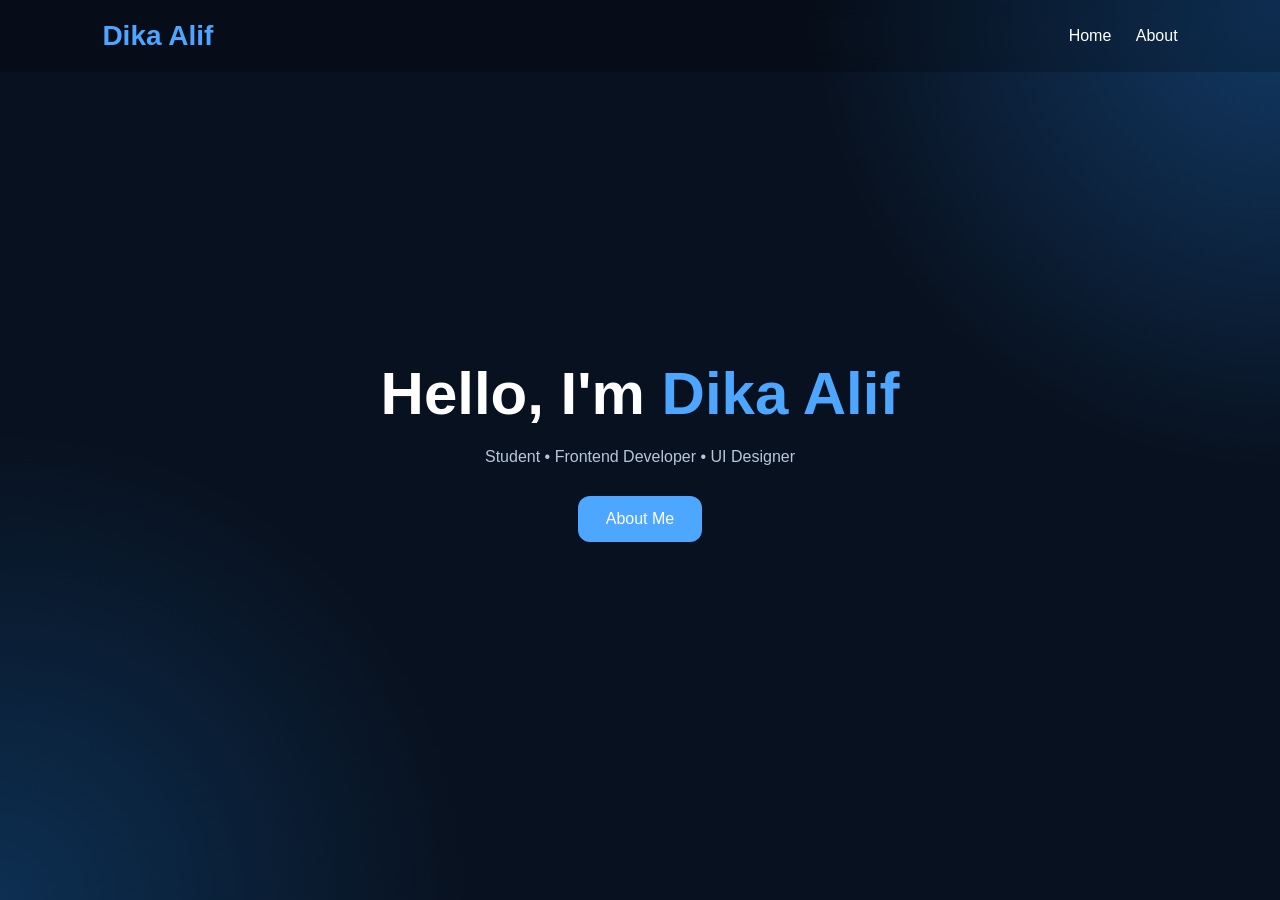
==== index.html @ 0114e105 "Add files via upload" ====
<!DOCTYPE html>
<html lang="id">
<head>
  <meta charset="UTF-8">
  <meta name="viewport" content="width=device-width, initial-scale=1.0">
  <title>Dika Alif</title>

  <link rel="stylesheet" href="style.css">
</head>
<body>

  <header>
    <div class="logo">Dika Alif</div>

    <nav>
      <a href="index.html">Home</a>
      <a href="about.html">About</a>
    </nav>
  </header>

  <section class="hero">

    <div class="hero-text">

      <h1>Hello, I'm <span>Dika Alif</span></h1>

      <p>
        Student • Frontend Developer • UI Designer
      </p>

      <a href="about.html" class="btn">
        About Me
      </a>

    </div>

  </section>

</body>
</html>
---- style.css ----
*{
  margin:0;
  padding:0;
  box-sizing:border-box;
  font-family:Arial, sans-serif;
}

body{
  background:#08111f;
  color:white;
}

header{
  width:100%;
  padding:20px 8%;
  display:flex;
  justify-content:space-between;
  align-items:center;
  position:fixed;
  top:0;
  background:rgba(0,0,0,0.2);
  backdrop-filter:blur(10px);
}

.logo{
  font-size:28px;
  font-weight:bold;
  color:#4da6ff;
}

nav a{
  text-decoration:none;
  color:white;
  margin-left:20px;
  transition:0.3s;
}

nav a:hover{
  color:#4da6ff;
}

.hero{
  min-height:100vh;
  display:flex;
  justify-content:center;
  align-items:center;
  text-align:center;
  padding:20px;

  background:
  radial-gradient(circle at top right,#123a66 0%,transparent 30%),
  radial-gradient(circle at bottom left,#0d2f52 0%,transparent 30%);
}

.hero-text h1{
  font-size:60px;
  margin-bottom:20px;
}

.hero-text span{
  color:#4da6ff;
}

.hero-text p{
  color:#b8c7d8;
  margin-bottom:30px;
}

.btn{
  display:inline-block;
  padding:14px 28px;
  background:#4da6ff;
  color:white;
  border-radius:12px;
  text-decoration:none;
  transition:0.3s;
}

.btn:hover{
  transform:translateY(-5px);
}

.about-page{
  min-height:100vh;
  padding:150px 8% 80px;
}

.about-container{
  max-width:1000px;
  margin:auto;
}

.about-container h1{
  font-size:50px;
  margin-bottom:30px;
  color:#4da6ff;
}

.about-container p{
  line-height:1.8;
  color:#c3cfdb;
  margin-bottom:20px;
}

.box-container{
  display:grid;
  grid-template-columns:repeat(auto-fit,minmax(250px,1fr));
  gap:20px;
  margin-top:40px;
}

.box{
  background:#0d1c2f;
  padding:30px;
  border-radius:20px;
  transition:0.3s;
  border:1px solid rgba(255,255,255,0.05);
}

.box:hover{
  transform:translateY(-8px);
  box-shadow:0 0 20px rgba(77,166,255,0.3);
}

.box h2{
  margin-bottom:15px;
  color:#4da6ff;
}

@media(max-width:768px){

  .hero-text h1{
    font-size:40px;
  }

  header{
    flex-direction:column;
    gap:10px;
  }

}
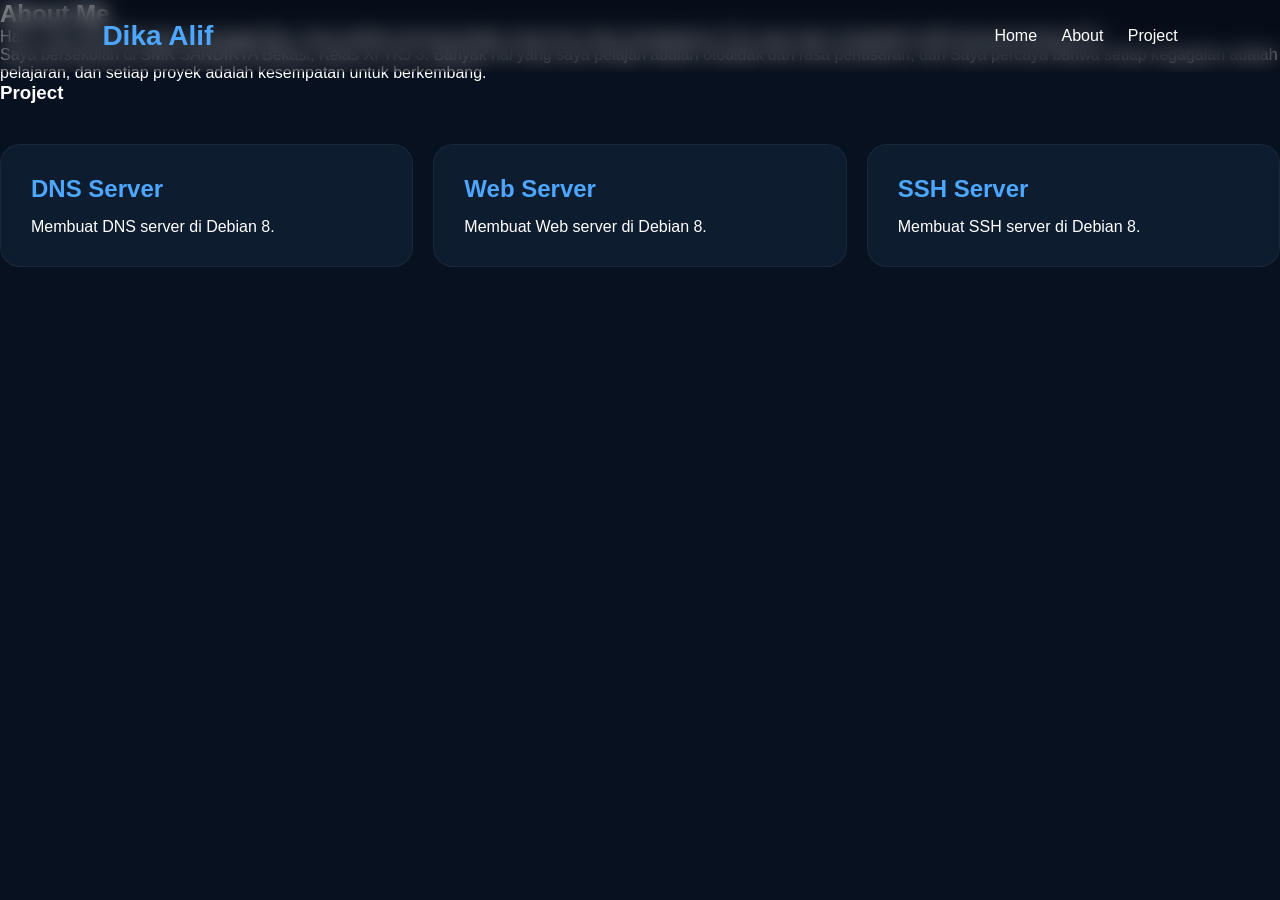
==== commit af0834b0: "Add files via upload" ====
--- a/index.html
+++ b/index.html
@@ -3,7 +3,8 @@
 <head>
   <meta charset="UTF-8">
   <meta name="viewport" content="width=device-width, initial-scale=1.0">
-  <title>Dika Alif</title>
+
+  <title>About - Dika Alif</title>
 
   <link rel="stylesheet" href="style.css">
 </head>
@@ -14,23 +15,50 @@
 
     <nav>
       <a href="index.html">Home</a>
-      <a href="about.html">About</a>
+      <a href="about0">About</a>
+      <a href="#project">Project</a>
     </nav>
   </header>
 
-  <section class="hero">
+  <section class="About-page">
 
-    <div class="hero-text">
+    <div class="About-container">
 
-      <h1>Hello, I'm <span>Dika Alif</span></h1>
+      <h1>About Me</h1>
 
       <p>
-        Student • Frontend Developer • UI Designer
+        Halo, saya Dika Alif, biasa di panggil dika.
+        Saya adalah seorang pelajar yang haus akan pengetahuan TKJ saya ingin mengetahui lebih banyak tentang TKJ.
       </p>
 
-      <a href="about.html" class="btn">
-        About Me
-      </a>
+      <p>
+        Saya bersekolah di SMK SANDIKTA Bekasi,
+        Kelas XI TKJ 3. Banyak hal yang saya pelajari adalah otodidak dari rasa penasaran, dan Saya percaya bahwa setiap kegagalan adalah pelajaran, dan setiap proyek adalah kesempatan untuk berkembang.
+      </p>
+
+<section class="project-page">
+
+    <div class="project-container">
+
+      <h1>Project</h1>
+      <div class="box-container">
+
+        <div class="box">
+          <h2>DNS Server</h2>
+          <p>Membuat DNS server di Debian 8.</p>
+        </div>
+
+        <div class="box">
+          <h2>Web Server</h2>
+          <p>Membuat Web server di Debian 8.</p>
+        </div>
+
+        <div class="box">
+          <h2>SSH Server</h2>
+          <p>Membuat SSH server di Debian 8.</p>
+        </div>
+
+      </div>
 
     </div>
 
